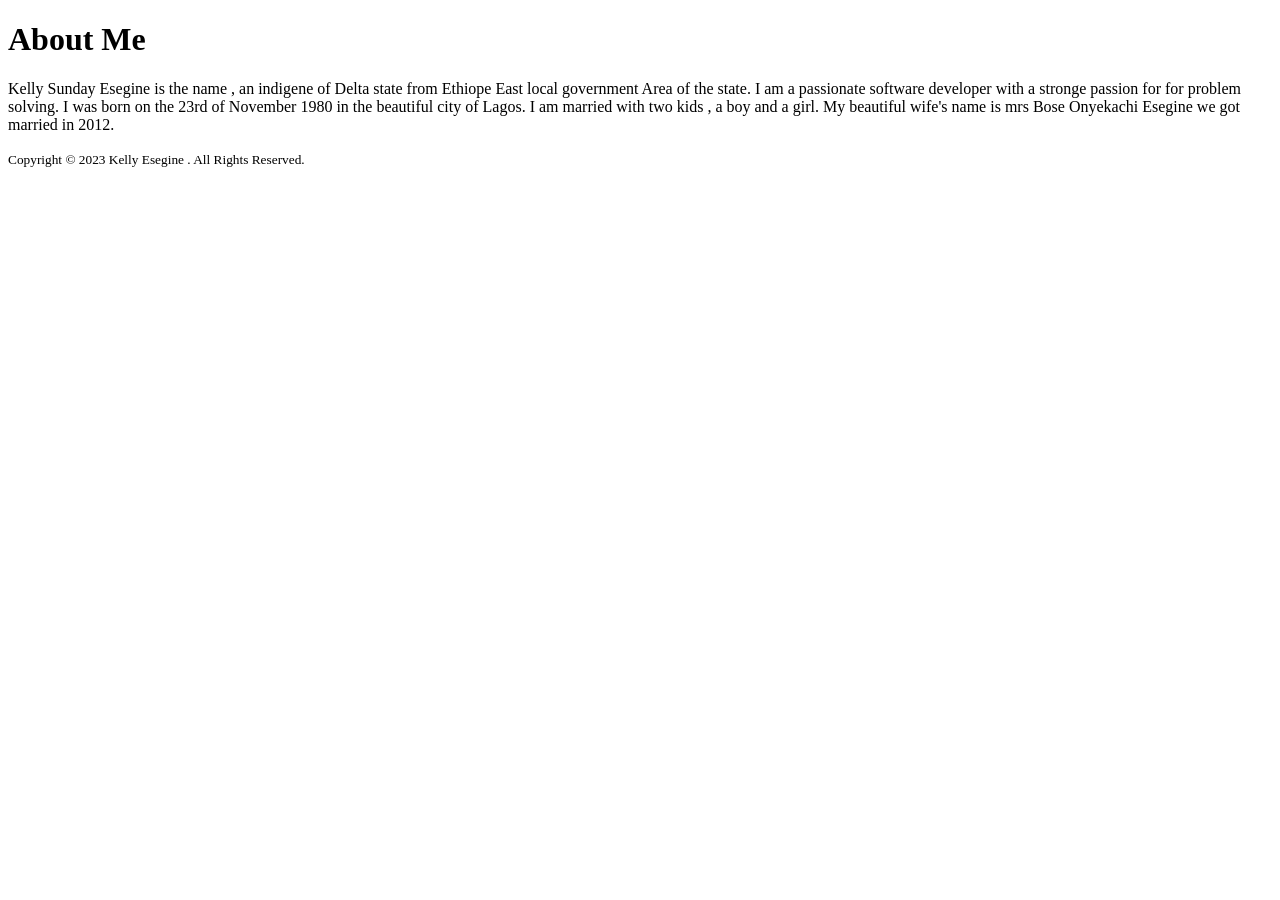
==== about.html @ 8c4eb767 "Add files via upload" ====
<!DOCTYPE html>
<html lang="en">
<head>
    <meta charset="UTF-8">
    <meta http-equiv="X-UA-Compatible" content="IE=edge">
    <meta name="viewport" content="width=device-width, initial-scale=1.0">
    <title>About Me Page</title>
</head>
<body>
    <h1>About Me</h1>
    <p>Kelly Sunday Esegine is the name , an indigene of Delta state from Ethiope East local government 
        Area of the state. 
        I am a passionate software developer with a stronge passion for for problem solving.
        I was born on the 23rd of November 1980 in the beautiful city of Lagos.
        I am married with two kids , a boy and a girl.
        My beautiful wife's name is mrs Bose Onyekachi Esegine we got married in 2012.
    </p>
    <footer>
        <small>Copyright © 2023 Kelly Esegine . All Rights Reserved.</small>
    </footer>
</body>
</html>
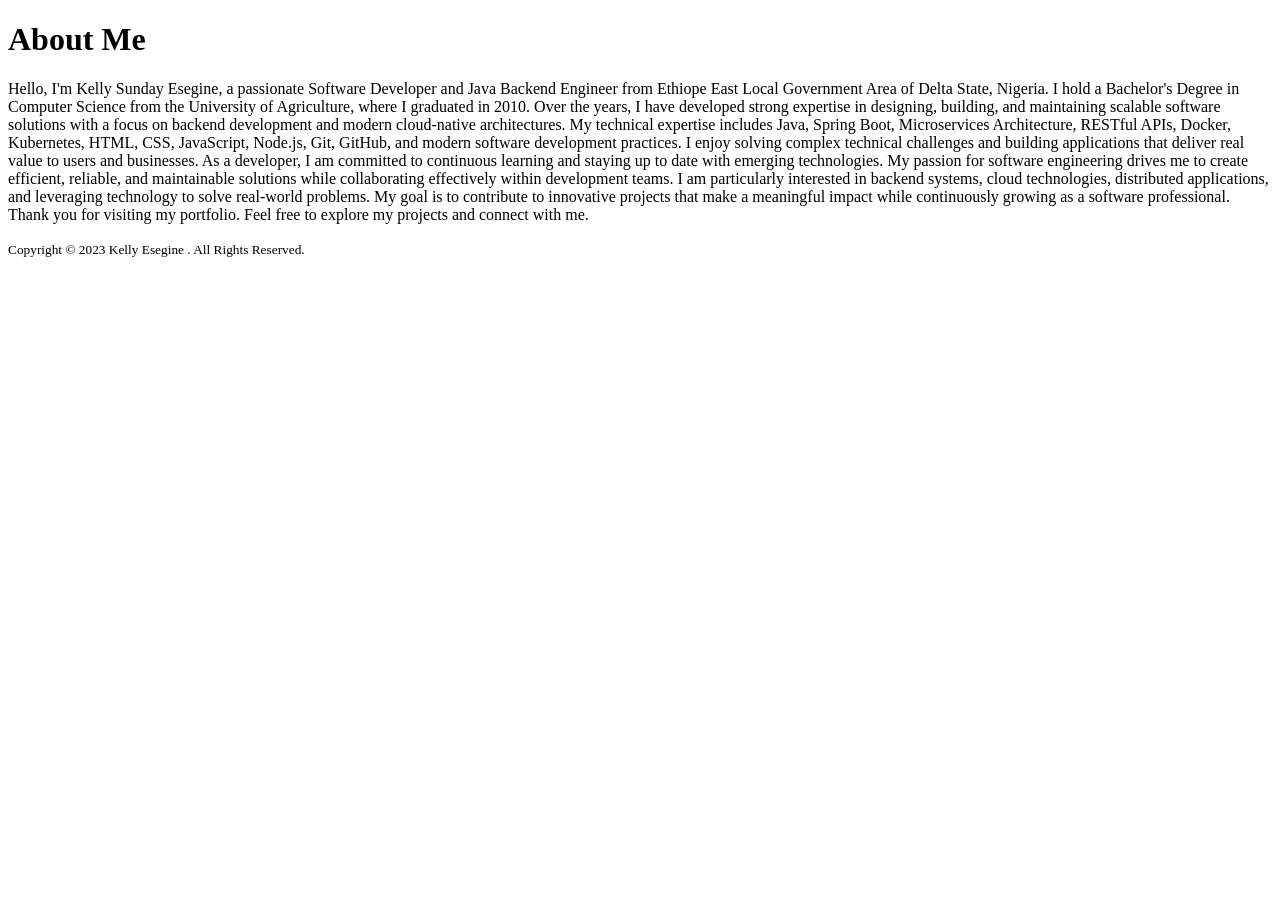
==== commit 40443793: "update project" ====
--- a/about.html
+++ b/about.html
@@ -8,12 +8,17 @@
 </head>
 <body>
     <h1>About Me</h1>
-    <p>Kelly Sunday Esegine is the name , an indigene of Delta state from Ethiope East local government 
-        Area of the state. 
-        I am a passionate software developer with a stronge passion for for problem solving.
-        I was born on the 23rd of November 1980 in the beautiful city of Lagos.
-        I am married with two kids , a boy and a girl.
-        My beautiful wife's name is mrs Bose Onyekachi Esegine we got married in 2012.
+    <p>Hello, I'm Kelly Sunday Esegine, a passionate Software Developer and Java Backend Engineer from Ethiope East Local Government Area of Delta State, Nigeria.
+
+I hold a Bachelor's Degree in Computer Science from the University of Agriculture, where I graduated in 2010. Over the years, I have developed strong expertise in designing, building, and maintaining scalable software solutions with a focus on backend development and modern cloud-native architectures.
+
+My technical expertise includes Java, Spring Boot, Microservices Architecture, RESTful APIs, Docker, Kubernetes, HTML, CSS, JavaScript, Node.js, Git, GitHub, and modern software development practices. I enjoy solving complex technical challenges and building applications that deliver real value to users and businesses.
+
+As a developer, I am committed to continuous learning and staying up to date with emerging technologies. My passion for software engineering drives me to create efficient, reliable, and maintainable solutions while collaborating effectively within development teams.
+
+I am particularly interested in backend systems, cloud technologies, distributed applications, and leveraging technology to solve real-world problems. My goal is to contribute to innovative projects that make a meaningful impact while continuously growing as a software professional.
+
+Thank you for visiting my portfolio. Feel free to explore my projects and connect with me.
     </p>
     <footer>
         <small>Copyright © 2023 Kelly Esegine . All Rights Reserved.</small>
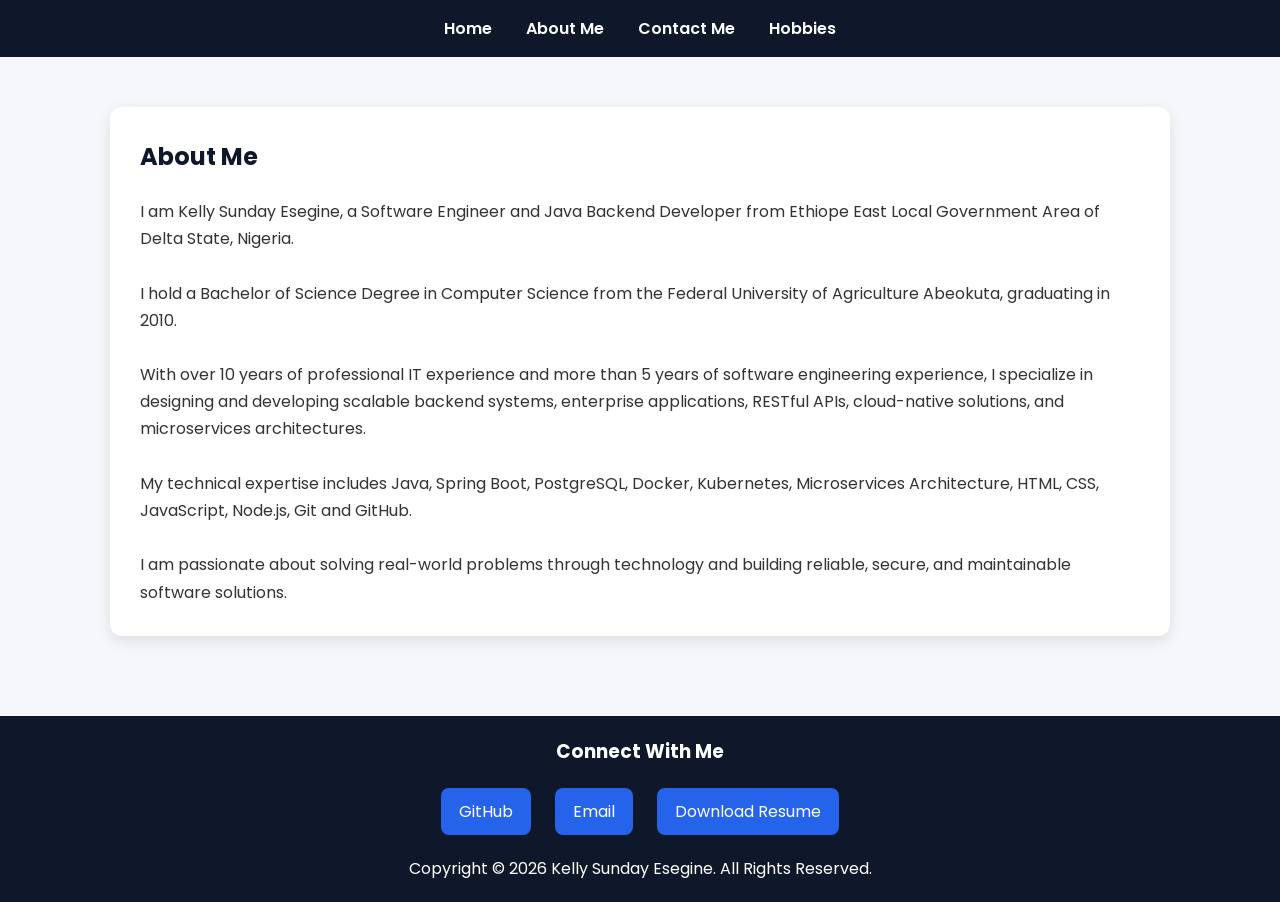
==== commit aad5f577: "Updated portfolio design, added css styling and resume" ====
--- a/about.html
+++ b/about.html
@@ -1,27 +1,132 @@
 <!DOCTYPE html>
 <html lang="en">
+
 <head>
-    <meta charset="UTF-8">
-    <meta http-equiv="X-UA-Compatible" content="IE=edge">
-    <meta name="viewport" content="width=device-width, initial-scale=1.0">
-    <title>About Me Page</title>
+
+<meta charset="UTF-8">
+<meta name="viewport" content="width=device-width, initial-scale=1.0">
+
+<title>About Me | Kelly Sunday Esegine</title>
+
+
+<link rel="preconnect" href="https://fonts.googleapis.com">
+
+<link rel="preconnect" href="https://fonts.gstatic.com" crossorigin>
+
+<link href="https://fonts.googleapis.com/css2?family=Poppins:wght@300;400;500;600;700&display=swap" rel="stylesheet">
+
+
+<link rel="stylesheet" href="style.css">
+
+
 </head>
+
+
 <body>
-    <h1>About Me</h1>
-    <p>Hello, I'm Kelly Sunday Esegine, a passionate Software Developer and Java Backend Engineer from Ethiope East Local Government Area of Delta State, Nigeria.
 
-I hold a Bachelor's Degree in Computer Science from the University of Agriculture, where I graduated in 2010. Over the years, I have developed strong expertise in designing, building, and maintaining scalable software solutions with a focus on backend development and modern cloud-native architectures.
 
-My technical expertise includes Java, Spring Boot, Microservices Architecture, RESTful APIs, Docker, Kubernetes, HTML, CSS, JavaScript, Node.js, Git, GitHub, and modern software development practices. I enjoy solving complex technical challenges and building applications that deliver real value to users and businesses.
+<nav>
 
-As a developer, I am committed to continuous learning and staying up to date with emerging technologies. My passion for software engineering drives me to create efficient, reliable, and maintainable solutions while collaborating effectively within development teams.
+<a href="index.html">Home</a>
 
-I am particularly interested in backend systems, cloud technologies, distributed applications, and leveraging technology to solve real-world problems. My goal is to contribute to innovative projects that make a meaningful impact while continuously growing as a software professional.
+<a href="about.html">About Me</a>
 
-Thank you for visiting my portfolio. Feel free to explore my projects and connect with me.
-    </p>
-    <footer>
-        <small>Copyright © 2023 Kelly Esegine . All Rights Reserved.</small>
-    </footer>
+<a href="Contact.html">Contact Me</a>
+
+<a href="myHobbies.html">Hobbies</a>
+
+</nav>
+
+
+
+<div class="container">
+
+
+<section class="section">
+
+
+<h2>About Me</h2>
+
+
+<p>
+
+I am Kelly Sunday Esegine, a Software Engineer and Java Backend Developer
+from Ethiope East Local Government Area of Delta State, Nigeria.
+
+<br><br>
+
+I hold a Bachelor of Science Degree in Computer Science from the
+Federal University of Agriculture Abeokuta, graduating in 2010.
+
+<br><br>
+
+With over 10 years of professional IT experience and more than 5 years
+of software engineering experience, I specialize in designing and
+developing scalable backend systems, enterprise applications,
+RESTful APIs, cloud-native solutions, and microservices architectures.
+
+<br><br>
+
+My technical expertise includes Java, Spring Boot, PostgreSQL,
+Docker, Kubernetes, Microservices Architecture, HTML, CSS,
+JavaScript, Node.js, Git and GitHub.
+
+<br><br>
+
+I am passionate about solving real-world problems through technology
+and building reliable, secure, and maintainable software solutions.
+
+</p>
+
+
+</section>
+
+
+</div>
+
+
+
+<footer>
+
+<div class="footer-content">
+
+
+<h3>Connect With Me</h3>
+
+
+<div class="social-links">
+
+
+<a href="https://github.com/kelsbaba" target="_blank">
+GitHub
+</a>
+
+
+<a href="mailto:dotkessy@gmail.com">
+Email
+</a>
+
+
+<a href="Kelly-Sunday-Esegine-Resume.pdf" download>
+Download Resume
+</a>
+
+
+</div>
+
+
+<p>
+Copyright © 2026 Kelly Sunday Esegine. All Rights Reserved.
+</p>
+
+
+</div>
+
+
+</footer>
+
+
+
 </body>
+
 </html>
--- a/style.css
+++ b/style.css
@@ -0,0 +1,181 @@
+/* Global Styles */
+*{
+margin:0;
+padding:0;
+box-sizing:border-box;
+}
+
+body{
+font-family:'Poppins',sans-serif;
+line-height:1.7;
+background:#f5f7fa;
+color:#333;
+}
+
+.container{
+width:90%;
+max-width:1100px;
+margin:auto;
+padding:20px;
+}
+
+/* Header */
+.hero{
+background:#1e293b;
+color:white;
+text-align:center;
+padding:60px 20px;
+}
+
+.hero img{
+width:180px;
+height:180px;
+border-radius:50%;
+object-fit:cover;
+border:5px solid white;
+}
+
+.hero h1{
+margin-top:20px;
+font-size:3rem;
+}
+
+.hero p{
+font-size:1.1rem;
+}
+
+/* Navigation */
+nav{
+background:#0f172a;
+padding:15px;
+text-align:center;
+}
+
+nav a{
+color:white;
+text-decoration:none;
+margin:0 15px;
+font-weight:600;
+}
+
+/* Cards */
+.section{
+background:white;
+margin:30px 0;
+padding:30px;
+border-radius:12px;
+box-shadow:0 5px 15px rgba(0,0,0,0.1);
+}
+
+.section h2{
+margin-bottom:20px;
+color:#0f172a;
+}
+
+/* Skills */
+.skills{
+display:grid;
+grid-template-columns:repeat(auto-fit,minmax(250px,1fr));
+gap:15px;
+}
+
+.skill{
+background:#e2e8f0;
+padding:15px;
+border-radius:8px;
+}
+
+/* Footer */
+footer{
+background:#0f172a;
+color:white;
+text-align:center;
+padding:20px;
+margin-top:30px;
+}
+
+/* Contact Form */
+form input,
+form textarea{
+width:100%;
+padding:12px;
+margin:10px 0;
+border:1px solid #ccc;
+border-radius:6px;
+}
+
+form input[type="submit"]{
+background:#2563eb;
+color:white;
+border:none;
+cursor:pointer;
+font-weight:bold;
+}
+
+form input[type="submit"]:hover{
+    background:#1d4ed8;
+    transform:translateY(-2px);
+}
+form input[type="submit"]{
+    background:#2563eb;
+    color:white;
+    border:none;
+    padding:12px 24px;
+    border-radius:8px;
+    cursor:pointer;
+    font-weight:bold;
+    font-size:16px;
+    transition:0.3s ease;
+}
+
+/* Footer Links */
+
+.footer-content{
+    text-align:center;
+}
+
+
+.footer-content h3{
+    margin-bottom:15px;
+}
+
+
+.social-links{
+    margin:20px 0;
+}
+
+
+.social-links a{
+
+    display:inline-block;
+
+    color:white;
+
+    text-decoration:none;
+
+    margin:0 10px;
+
+    padding:10px 18px;
+
+    background:#2563eb;
+
+    border-radius:8px;
+
+    transition:0.3s ease;
+
+}
+
+
+.social-links a:hover{
+
+    background:#1d4ed8;
+
+    transform:translateY(-3px);
+
+}
+
+nav a:hover{
+
+    color:#38bdf8;
+
+}
